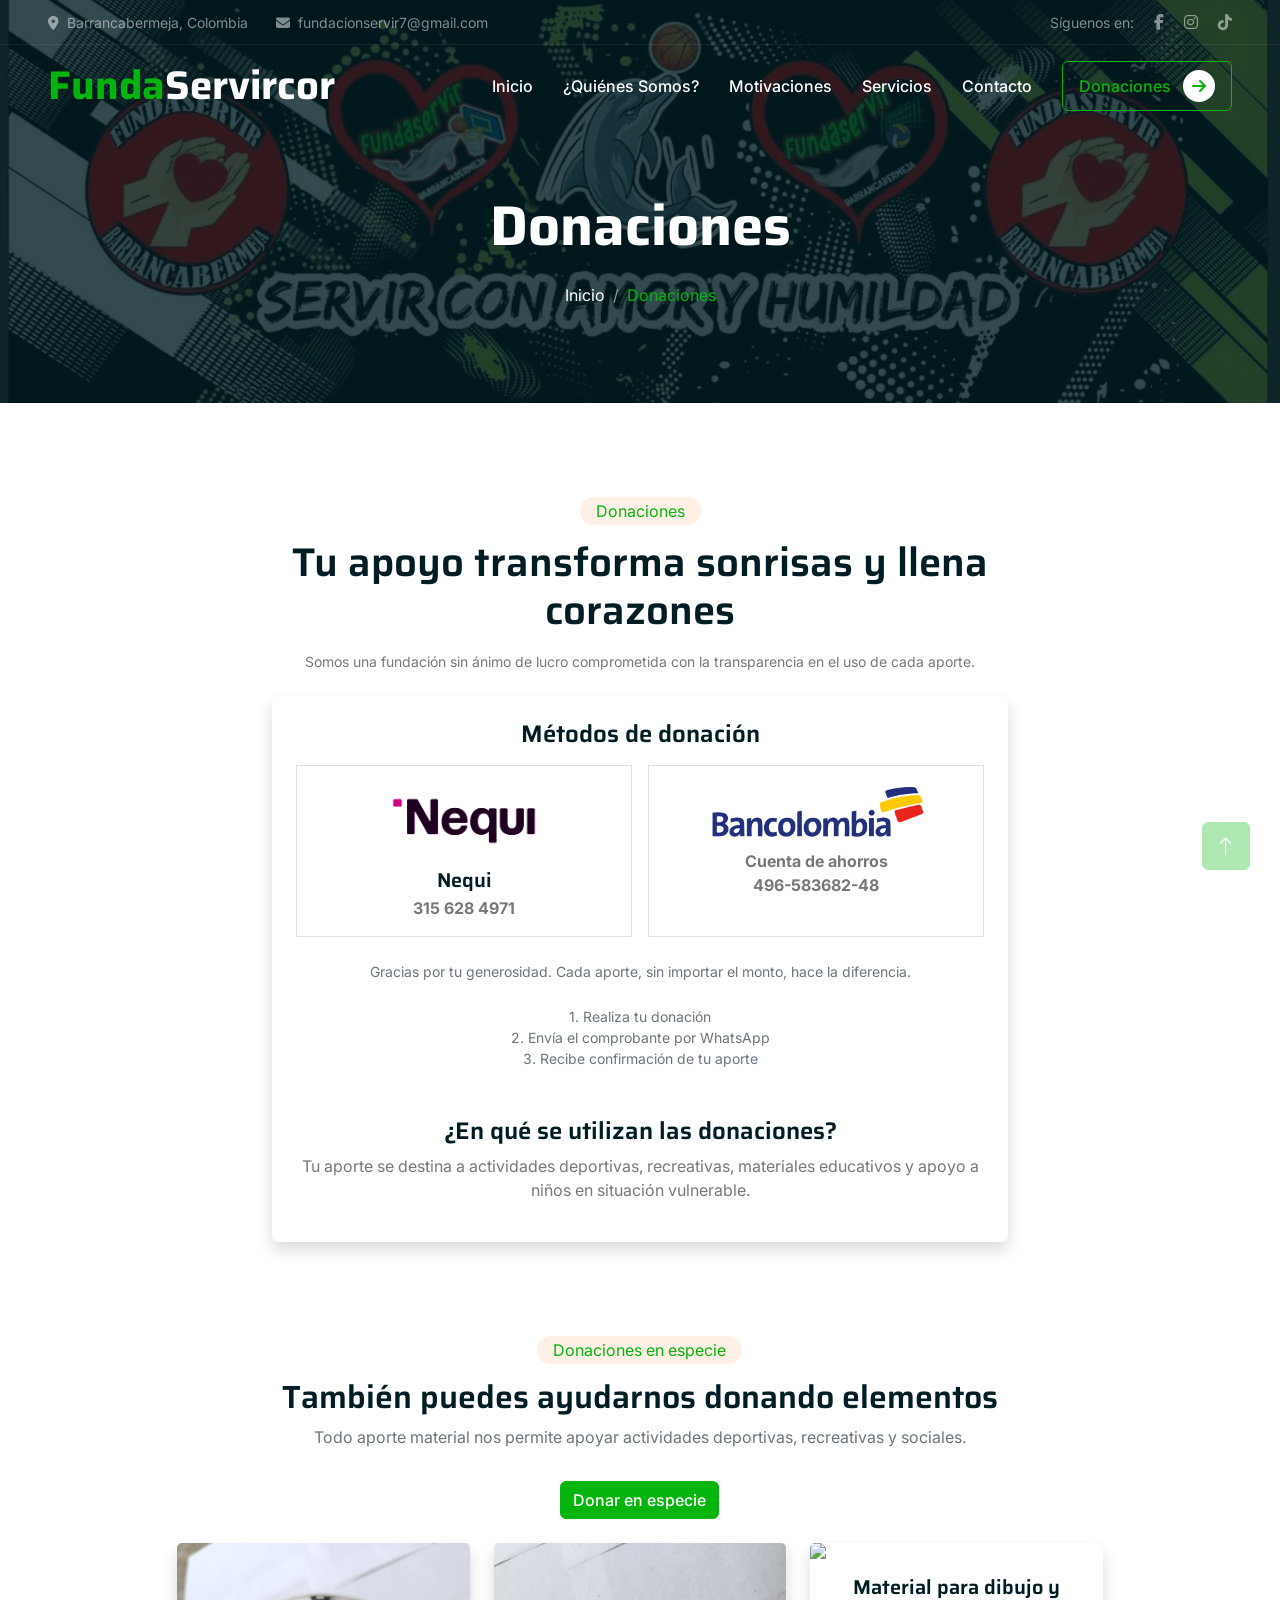
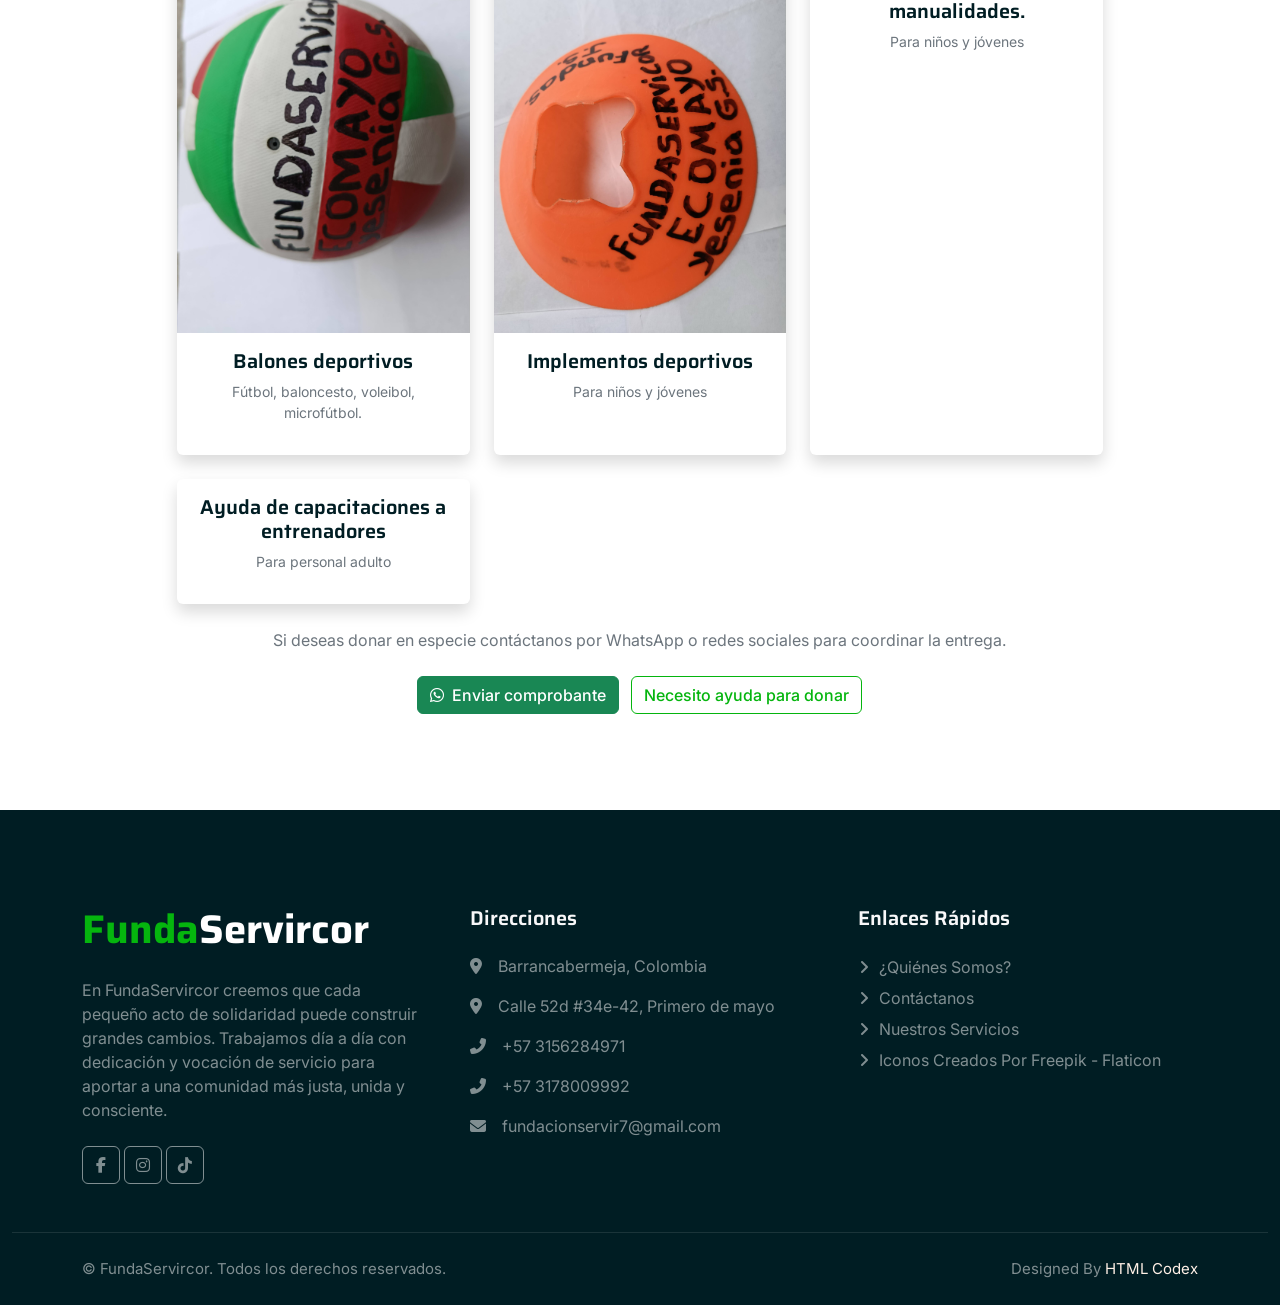
==== donate.html @ 3ec882d5 "Add files via upload" ====
<!DOCTYPE html>
<html lang="es">

<head>
    <meta charset="utf-8">
    <title>FundaServircor - Fundación Servir Corazón</title>
    <meta content="width=device-width, initial-scale=1.0" name="viewport">
    
    <meta name="keywords" content="FundaServircor, Fundación Servir Corazón, Barrancabermeja, niños, donaciones, deporte, cultura, recreación, ayuda social, Colombia">
    
    <meta name="description" content="FundaServircor es una fundación sin ánimo de lucro dedicada a servir a niños, jóvenes y comunidades vulnerables a través del deporte, la recreación, la cultura y acciones sociales solidarias.">

    <!-- Favicon -->
    <link href="img/Logo.jpeg" rel="icon">

    <!-- Google Web Fonts -->
    <link rel="preconnect" href="https://fonts.googleapis.com">
    <link rel="preconnect" href="https://fonts.gstatic.com" crossorigin>
    <link href="https://fonts.googleapis.com/css2?family=Inter:wght@400;500;600&family=Saira:wght@500;600;700&display=swap" rel="stylesheet"> 

    <!-- Icon Font Stylesheet -->
    <!-- Nuevo -->
    <link href="https://cdnjs.cloudflare.com/ajax/libs/font-awesome/6.5.0/css/all.min.css" rel="stylesheet">

    <link href="https://cdn.jsdelivr.net/npm/bootstrap-icons@1.4.1/font/bootstrap-icons.css" rel="stylesheet">

    <!-- Libraries Stylesheet -->
    <link href="lib/animate/animate.min.css" rel="stylesheet">
    <link href="lib/owlcarousel/assets/owl.carousel.min.css" rel="stylesheet">

    <!-- Customized Bootstrap Stylesheet -->
    <link href="css/bootstrap.min.css" rel="stylesheet">

    <!-- Template Stylesheet -->
    <link href="css/style.css" rel="stylesheet">
</head>

<body>
    <!-- Spinner Start -->
    <div id="spinner" class="show bg-white position-fixed translate-middle w-100 vh-100 top-50 start-50 d-flex align-items-center justify-content-center">
        <div class="spinner-grow text-primary" role="status"></div>
    </div>
    <!-- Spinner End -->


    <!-- Navbar Start -->
    <div class="container-fluid fixed-top px-0 wow fadeIn" data-wow-delay="0.1s">
        <div class="top-bar text-white-50 row gx-0 align-items-center d-none d-lg-flex">
            <div class="col-lg-6 px-5 text-start">
                <small><i class="fa fa-map-marker-alt me-2"></i>Barrancabermeja, Colombia</small>
                <small class="ms-4"><i class="fa fa-envelope me-2"></i>fundacionservir7@gmail.com
                </small>
            </div>
            <div class="col-lg-6 px-5 text-end">
                <small>Síguenos en: </small>
                <a class="text-white-50 ms-3" href="https://www.facebook.com/share/1ARjftmobK/?mibextid=wwXIfr"><i class="fab fa-facebook-f"></i></a>
                <a class="text-white-50 ms-3" href="https://www.instagram.com/fundaservircor/?utm_source=ig_web_button_share_sheet"><i class="fab fa-instagram"></i></a>
                <a class="text-white-50 ms-3" href="https://www.tiktok.com/@fundaservircor"><i class="fa-brands fa-tiktok"></i></a>
            </div>
        </div>

        <nav class="navbar navbar-expand-lg navbar-dark py-lg-0 px-lg-5 wow fadeIn" data-wow-delay="0.1s">
            <a href="index.html" class="navbar-brand ms-4 ms-lg-0">
                <h1 class="fw-bold text-primary m-0">
                    <span style="color: var(--primary);">Funda</span><span class="text-white">Servircor</span>
                </h1>
            </a>
            <button type="button" class="navbar-toggler me-4" data-bs-toggle="collapse" data-bs-target="#navbarCollapse">
                <span class="navbar-toggler-icon"></span>
            </button>
            <div class="collapse navbar-collapse" id="navbarCollapse">
                <div class="navbar-nav ms-auto p-4 p-lg-0">
                    <a href="index.html" class="nav-item nav-link ">Inicio</a>
                    <a href="about.html" class="nav-item nav-link ">¿Quiénes Somos?</a>
                    <a href="causes.html" class="nav-item nav-link">Motivaciones</a>
                    <a href="service.html" class="nav-item nav-link">Servicios</a>
                    <a href="contact.html" class="nav-item nav-link">Contacto</a>
                </div>
                <div class="d-flex justify-content-center my-3">
                    <a class="btn btn-outline-primary py-2 px-3" href="donate.html">
                        Donaciones
                        <div class="d-inline-flex btn-sm-square bg-white text-primary rounded-circle ms-2">
                            <i class="fa fa-arrow-right"></i>
                        </div>
                    </a>
                </div>
            </div>
        </nav>
    </div>
    <!-- Navbar End -->


    <!-- Page Header Start -->
    <div class="container-fluid page-header mb-5 wow fadeIn" data-wow-delay="0.1s">
        <div class="container text-center">
            <h1 class="display-4 text-white animated slideInDown mb-4">Donaciones</h1>
            <nav aria-label="breadcrumb animated slideInDown">
                <ol class="breadcrumb justify-content-center mb-0">
                    <li class="breadcrumb-item"><a class="text-white" href="index.html">Inicio</a></li>
                    <li class="breadcrumb-item text-primary active" aria-current="page">Donaciones</li>
                </ol>
            </nav>
        </div>
    </div>
    <!-- Page Header End -->


    <!-- Donate Start -->
    <div class="container py-5">
        <div class="row justify-content-center">
            <div class="col-12 col-lg-8">

                <div class="text-center mb-4">
                    <span class="bg-secondary text-primary rounded-pill py-1 px-3">
                        Donaciones
                    </span>
                    <h1 class="mt-3">
                        Tu apoyo transforma sonrisas y llena corazones
                    </h1>
                    <p class="small text-center mt-3">
                        Somos una fundación sin ánimo de lucro comprometida con la transparencia en el uso de cada aporte.
                    </p>
                </div>

                <div class="card shadow rounded-4 border-0">
                    <div class="card-body p-4">

                        <h4 class="text-center mb-3">
                            Métodos de donación
                        </h4>

                        <div class="row g-3">

                            <!-- Nequi -->
                            <div class="col-12 col-md-6">
                                <div class="border rounded-4 p-3 h-100 text-center">
                                    <img src="img/nequi2.png" width="150" class="mb-2">
                                    <h5 class="mb-1">Nequi</h5>
                                    <p class="fw-bold mb-0">
                                        315 628 4971
                                    </p>
                                </div>
                            </div>

                            <!-- Bancolombia -->
                            <div class="col-12 col-md-6">
                                <div class="border rounded-4 p-3 h-100 text-center">
                                    <img src="img/bancolombia2.png" width="250" class="mb-2">
                                    <p class="fw-bold mb-0">
                                        Cuenta de ahorros<br>
                                        496-583682-48
                                    </p>
                                </div>
                            </div>

                        </div>

                        <p class="text-center mt-4 text-muted small">
                            Gracias por tu generosidad. Cada aporte, sin importar el monto, hace la diferencia.
                        </p>
                        <p class="text-center mt-4 text-muted small">
                            1. Realiza tu donación<br>
                            2. Envía el comprobante por WhatsApp<br>
                            3. Recibe confirmación de tu aporte
                        </p>
                        <div class="mt-5 text-center">
                            <h4>¿En qué se utilizan las donaciones?</h4>
                            <p>Tu aporte se destina a actividades deportivas, recreativas, materiales educativos y apoyo a niños en situación vulnerable.</p>
                        </div>
                    </div>
                </div>

            </div>
        </div>
    </div>
    <!-- Donate End -->
    

    <!-- Donaciones en especie Start -->
    <div class="container py-5">
        <div class="row justify-content-center">
            <div class="col-12 col-lg-10">

                <div class="text-center mb-4">
                    <span class="bg-secondary text-primary rounded-pill py-1 px-3">
                        Donaciones en especie
                    </span>
                    <h2 class="mt-3">
                        También puedes ayudarnos donando elementos
                    </h2>
                    <p class="text-muted">
                        Todo aporte material nos permite apoyar actividades deportivas, recreativas y sociales.
                    </p>
                    <a href="contact.html" class="btn btn-primary mt-3">
                    Donar en especie
                </a>
                </div>

                <div class="row g-4">

                    <!-- Balones -->
                    <div class="col-12 col-md-4">
                        <div class="card border-0 shadow rounded-4 h-100 text-center">
                            <img src="img/Balon_.jpg" class="card-img-top rounded-top-4">
                            <div class="card-body">
                                <h5>Balones deportivos</h5>
                                <p class="small text-muted">Fútbol, baloncesto, voleibol, microfútbol.</p>
                            </div>
                        </div>
                    </div>

                    <!-- Implementos -->
                    <div class="col-12 col-md-4">
                        <div class="card border-0 shadow rounded-4 h-100 text-center"  >
                            <img src="img/implementos.jpg" class="card-img-top rounded-top-4" >
                            <div class="card-body">
                                <h5>Implementos deportivos</h5>
                                <p class="small text-muted">Para niños y jóvenes</p>
                            </div>
                        </div>
                    </div>

                    <!-- Material -->
                    <div class="col-12 col-md-4">
                        <div class="card border-0 shadow rounded-4 h-100 text-center"  >
                            <img src="img/" class="card-img-top rounded-top-4" >
                            <div class="card-body">
                                <h5>Material para dibujo y manualidades.</h5>
                                <p class="small text-muted">Para niños y jóvenes</p>
                            </div>
                        </div>
                    </div>

                    <!-- Capacitaciones -->
                    <div class="col-12 col-md-4">
                        <div class="card border-0 shadow rounded-4 h-100 text-center"  >
                            
                            <div class="card-body">
                                <h5>Ayuda de capacitaciones a entrenadores</h5>
                                <p class="small text-muted">Para personal adulto</p>
                            </div>
                        </div>
                    </div>

                </div>

                <p class="text-center mt-4 text-muted">
                    Si deseas donar en especie contáctanos por WhatsApp o redes sociales para coordinar la entrega.
                </p>
                
                <div class="text-center mt-4">
                    <a href="https://wa.me/573156284971" class="btn btn-success me-2">
                        <i class="fab fa-whatsapp me-1"></i> Enviar comprobante
                    </a>
                    <a href="contact.html" class="btn btn-outline-primary">
                        Necesito ayuda para donar
                    </a>
                </div>
            </div>
        </div>
    </div>
    
    <!-- Donaciones en especie End -->

        

    <!-- Footer Start -->
    <div class="container-fluid bg-dark text-white-50 footer mt-5 pt-5 wow fadeIn" data-wow-delay="0.1s">
        <div class="container py-5">
            <div class="row g-5">
                <div class="col-lg-4 col-md-6">
                    <h1 class="fw-bold text-primary mb-4">Funda<span class="text-white">Servircor</span></h1>
                    <p>En FundaServircor creemos que cada pequeño acto de solidaridad puede construir grandes cambios. Trabajamos día a día con dedicación y vocación de servicio para aportar a una comunidad más justa, unida y consciente.</p>
                    <div class="d-flex pt-2">
                        <a class="btn btn-square me-1" href="https://www.facebook.com/share/1ARjftmobK/?mibextid=wwXIfr"><i class="fab fa-facebook-f"></i></a>
                        <a class="btn btn-square me-1" href="https://www.instagram.com/fundaservircor/?utm_source=ig_web_button_share_sheet"><i class="fab fa-instagram"></i></a>
                        <a class="btn btn-square me-1" href="https://www.tiktok.com/@fundaservircor"><i class="fa-brands fa-tiktok"></i></a>
                    </div>
                </div>
                <div class="col-lg-4 col-md-6">
                    <h5 class="text-light mb-4">Direcciones</h5>
                    <p><i class="fa fa-map-marker-alt me-3"></i>Barrancabermeja, Colombia</p>
                    <p><i class="fa fa-map-marker-alt me-3"></i>Calle 52d #34e-42, Primero de mayo</p>
                    <p><i class="fa fa-phone-alt me-3"></i>+57 3156284971</p>
                    <p><i class="fa fa-phone-alt me-3"></i>+57 3178009992</p>
                    <p><i class="fa fa-envelope me-3"></i>fundacionservir7@gmail.com</p>
                </div>
                <div class="col-lg-4 col-md-6">
                    <h5 class="text-light mb-4">Enlaces Rápidos</h5>
                    <a class="btn btn-link" href="about.html">¿Quiénes somos?</a>
                    <a class="btn btn-link" href="contact.html">Contáctanos</a>
                    <a class="btn btn-link" href="service.html">Nuestros Servicios</a>
                    <a class="btn btn-link" href="https://www.flaticon.es/" title="Iconos">Iconos creados por Freepik - Flaticon</a>

                    <!--
                    <a class="btn btn-link" href="">Terms & Condition</a>
                    <a class="btn btn-link" href="">Support</a>
                    -->
                    
                </div>
            </div>
        </div>
        <div class="container-fluid copyright">
            <div class="container">
                <div class="row">
                    <div class="col-md-6 text-center text-md-start mb-3 mb-md-0">
                        &copy; FundaServircor. Todos los derechos reservados.
                    </div>
                    <div class="col-md-6 text-center text-md-end">
                        <!--/*** This template is free as long as you keep the footer author’s credit link/attribution link/backlink. If you'd like to use the template without the footer author’s credit link/attribution link/backlink, you can purchase the Credit Removal License from "https://htmlcodex.com/credit-removal". Thank you for your support. ***/-->
                        Designed By <a href="https://htmlcodex.com">HTML Codex</a>
                    </div>
                </div>
            </div>
        </div>
    </div>
    <!-- Footer End -->


    <!-- Back to Top -->
    <a href="#" class="btn btn-lg btn-primary btn-lg-square back-to-top"><i class="bi bi-arrow-up"></i></a>


    <!-- JavaScript Libraries -->
    <script src="https://code.jquery.com/jquery-3.4.1.min.js"></script>
    <script src="https://cdn.jsdelivr.net/npm/bootstrap@5.0.0/dist/js/bootstrap.bundle.min.js"></script>
    <script src="lib/wow/wow.min.js"></script>
    <script src="lib/easing/easing.min.js"></script>
    <script src="lib/waypoints/waypoints.min.js"></script>
    <script src="lib/owlcarousel/owl.carousel.min.js"></script>
    <script src="lib/parallax/parallax.min.js"></script>

    <!-- Template Javascript -->
    <script src="js/main.js"></script>
</body>

</html>
---- css/style.css ----
/********** Template CSS **********/
:root {
    --primary: #05b50e;
    --secondary: #FFF0E6;
    --light: #F8F8F9;
    --dark: #001D23;
}


.back-to-top {
    position: fixed;
    display: none;
    right: 30px;
    bottom: 30px;
    z-index: 99;
}


/*** Spinner ***/
#spinner {
    opacity: 0;
    visibility: hidden;
    transition: opacity .5s ease-out, visibility 0s linear .5s;
    z-index: 99999;
}

#spinner.show {
    transition: opacity .5s ease-out, visibility 0s linear 0s;
    visibility: visible;
    opacity: 1;
}


/*** Button ***/
.btn {
    font-weight: 500;
    transition: .5s;
}

/* BOTÓN PRIMARY */
.btn-primary {
    background-color: var(--primary);
    border-color: var(--primary);
    color: #fff;
}

.btn-primary:hover {
    background-color: transparent;
    color: var(--primary);
    border-color: var(--primary);
}

/* BOTÓN OUTLINE PRIMARY */
.btn-outline-primary {
    color: var(--primary);
    border-color: var(--primary);
}

.btn-outline-primary:hover {
    background-color: var(--primary);
    color: #fff;
    border-color: var(--primary);
}

.btn-square {
    width: 38px;
    height: 38px;
}

.btn-sm-square {
    width: 32px;
    height: 32px;
}

.btn-lg-square {
    width: 48px;
    height: 48px;
}

.btn-square,
.btn-sm-square,
.btn-lg-square {
    padding: 0;
    display: flex;
    align-items: center;
    justify-content: center;
    font-weight: normal;
}

/*** Navbar ***/
.fixed-top {
    transition: .5s;
}

.top-bar {
    height: 45px;
    border-bottom: 1px solid rgba(255, 255, 255, .07);
}

.navbar .dropdown-toggle::after {
    border: none;
    content: "\f107";
    font-family: "Font Awesome 5 Free";
    font-weight: 900;
    vertical-align: middle;
    margin-left: 8px;
}

.navbar .navbar-nav .nav-link {
    margin-right: 30px;
    padding: 25px 0;
    color: #FFFFFF;
    font-weight: 500;
    outline: none;
}

.navbar .navbar-nav .nav-link:hover,
.navbar .navbar-nav .nav-link.active {
    color: var(--primary);
}

@media (max-width: 991.98px) {
    .navbar .navbar-nav {
        margin-top: 10px;
        border-top: 1px solid rgba(0, 0, 0, .07);
        background: var(--dark);
    }

    .navbar .navbar-nav .nav-link {
        padding: 10px 0;
    }
}

@media (min-width: 992px) {
    .navbar .nav-item .dropdown-menu {
        display: block;
        visibility: hidden;
        top: 100%;
        transform: rotateX(-75deg);
        transform-origin: 0% 0%;
        transition: .5s;
        opacity: 0;
    }

    .navbar .nav-item:hover .dropdown-menu {
        transform: rotateX(0deg);
        visibility: visible;
        transition: .5s;
        opacity: 1;
    }
}


/*** Header ***/
.carousel-caption {
    top: 0;
    left: 0;
    right: 0;
    bottom: 0;
    display: flex;
    align-items: center;
    justify-content: center;
    text-align: center;
    background: rgba(0, 29, 35, .5);
    z-index: 1;
}

.carousel-control-prev,
.carousel-control-next {
    width: 15%;
}

.carousel-control-prev-icon,
.carousel-control-next-icon {
    width: 3rem;
    height: 3rem;
    background-color: var(--dark);
    border: 12px solid var(--dark);
    border-radius: 3rem;
}

@media (max-width: 768px) {
    #header-carousel .carousel-item {
        position: relative;
        min-height: 450px;
    }
    
    #header-carousel .carousel-item img {
        position: absolute;
        width: 100%;
        height: 100%;
        object-fit: cover;
    }
}

.page-header {
    padding-top: 12rem;
    padding-bottom: 6rem;

    background: linear-gradient(rgba(0, 29, 35, .8), rgba(0, 29, 35, .8)), url(../img/fondo2.jpg) center center no-repeat;
    background-size: cover;
}

.page-header .breadcrumb-item+.breadcrumb-item::before {
    color: #999999;
}


/*** Causes ***/
.causes-item .progress {
    height: 5px;
    border-radius: 0;
    overflow: visible;
}

.causes-item .progress .progress-bar {
    position: relative;
    overflow: visible;
    width: 0px;
    border-radius: 0;
    transition: 5s;
}

.causes-item .progress .progress-bar span {
    position: absolute;
    top: -7px;
    right: 0;
    width: 40px;
    height: 19px;
    display: flex;
    align-items: center;
    justify-content: center;
    font-size: 12px;
    background: var(--primary);
    color: #FFFFFF;
}

.causes-item .causes-overlay {
    position: absolute;
    width: 100%;
    height: 0;
    top: 0;
    left: 0;
    display: flex;
    align-items: center;
    justify-content: center;
    background: rgba(0, 0, 0, .5);
    overflow: hidden;
    opacity: 0;
    transition: .5s;
}

.causes-item:hover .causes-overlay {
    height: 100%;
    opacity: 1;
}


/*** Service ***/
.service-item {
    box-shadow: 0 0 45px rgba(0, 0, 0, .06);
}


/*** Donate ***/
.donate {
    background: rgba(0, 29, 35, .8);
}

.btn-group .btn-light:hover,
.btn-group input[type="radio"]:checked+label {
    color: var(--primary);
    border-color: var(--primary);
}


/*** Team ***/
.team-item img {
    position: relative;
    top: 0;
    transition: .5s;
}

.team-item:hover img {
    top: -30px;
}

.team-item .team-text {
    position: relative;
    height: 100px;
    transition: .5s;
}

.team-item:hover .team-text {
    margin-top: -60px;
    height: 160px;
}

.team-item .team-text .team-social {
    opacity: 0;
    transition: .5s;
}

.team-item:hover .team-text .team-social {
    opacity: 1;
}

.team-item .team-social .btn {
    display: inline-flex;
    color: var(--primary);
    background: #FFFFFF;
    border-radius: 40px;
}

.team-item .team-social .btn:hover {
    color: #FFFFFF;
    background: var(--primary);
}


/*** Testimonial ***/
.testimonial-carousel::before {
    position: absolute;
    content: "";
    top: 0;
    left: 0;
    height: 100%;
    width: 0;
    background: linear-gradient(to right, rgba(255, 255, 255, 1) 0%, rgba(255, 255, 255, 0) 100%);
    z-index: 1;
}

.testimonial-carousel::after {
    position: absolute;
    content: "";
    top: 0;
    right: 0;
    height: 100%;
    width: 0;
    background: linear-gradient(to left, rgba(255, 255, 255, 1) 0%, rgba(255, 255, 255, 0) 100%);
    z-index: 1;
}

@media (min-width: 768px) {
    .testimonial-carousel::before,
    .testimonial-carousel::after {
        width: 200px;
    }
}

@media (min-width: 992px) {
    .testimonial-carousel::before,
    .testimonial-carousel::after {
        width: 300px;
    }
}

.testimonial-carousel .owl-item .testimonial-text {
    background: var(--light);
    transform: scale(.8);
    transition: .5s;
}

.testimonial-carousel .owl-item.center .testimonial-text {
    background: var(--primary);
    transform: scale(1);
}

.testimonial-carousel .owl-item .testimonial-text *,
.testimonial-carousel .owl-item .testimonial-item img {
    transition: .5s;
}

.testimonial-carousel .owl-item.center .testimonial-text * {
    color: var(--light) !important;
}

.testimonial-carousel .owl-item.center .testimonial-item img {
    background: var(--primary) !important;
} 

.testimonial-carousel .owl-nav {
    position: absolute;
    width: 350px;
    top: 15px;
    left: 50%;
    transform: translateX(-50%);
    display: flex;
    justify-content: space-between;
    opacity: 0;
    transition: .5s;
    z-index: 1;
}

.testimonial-carousel:hover .owl-nav {
    width: 300px;
    opacity: 1;
}

.testimonial-carousel .owl-nav .owl-prev,
.testimonial-carousel .owl-nav .owl-next {
    position: relative;
    color: var(--primary);
    font-size: 45px;
    transition: .5s;
}

.testimonial-carousel .owl-nav .owl-prev:hover,
.testimonial-carousel .owl-nav .owl-next:hover {
    color: var(--dark);
}


/*** Footer ***/

.footer .btn.btn-link {
    display: block;
    margin-bottom: 5px;
    padding: 0;
    text-align: left;
    color: rgba(255,255,255,0.5);
    font-weight: normal;
    text-transform: capitalize;
    transition: .3s;
}

.footer .btn.btn-link::before {
    position: relative;
    content: "\f105";
    font-family: "Font Awesome 5 Free";
    font-weight: 900;
    color: rgba(255,255,255,0.5);
    margin-right: 10px;
}

.footer .btn.btn-link:hover {
    color: var(--light);
    letter-spacing: 1px;
    box-shadow: none;
}

.footer .btn.btn-square {
    color: rgba(255,255,255,0.5);
    border: 1px solid rgba(255,255,255,0.5);
}

.footer .btn.btn-square:hover {
    color: var(--secondary);
    border-color: var(--light);
}

.footer .copyright {
    padding: 25px 0;
    font-size: 15px;
    border-top: 1px solid rgba(256, 256, 256, .1);
}

.footer .copyright a {
    color: var(--secondary);
}

.footer .copyright a:hover {
    color: var(--primary);
}
.texto-opacidad {
    opacity: 0.75;   /* prueba 0.6, 0.65, 0.8, etc. */
}
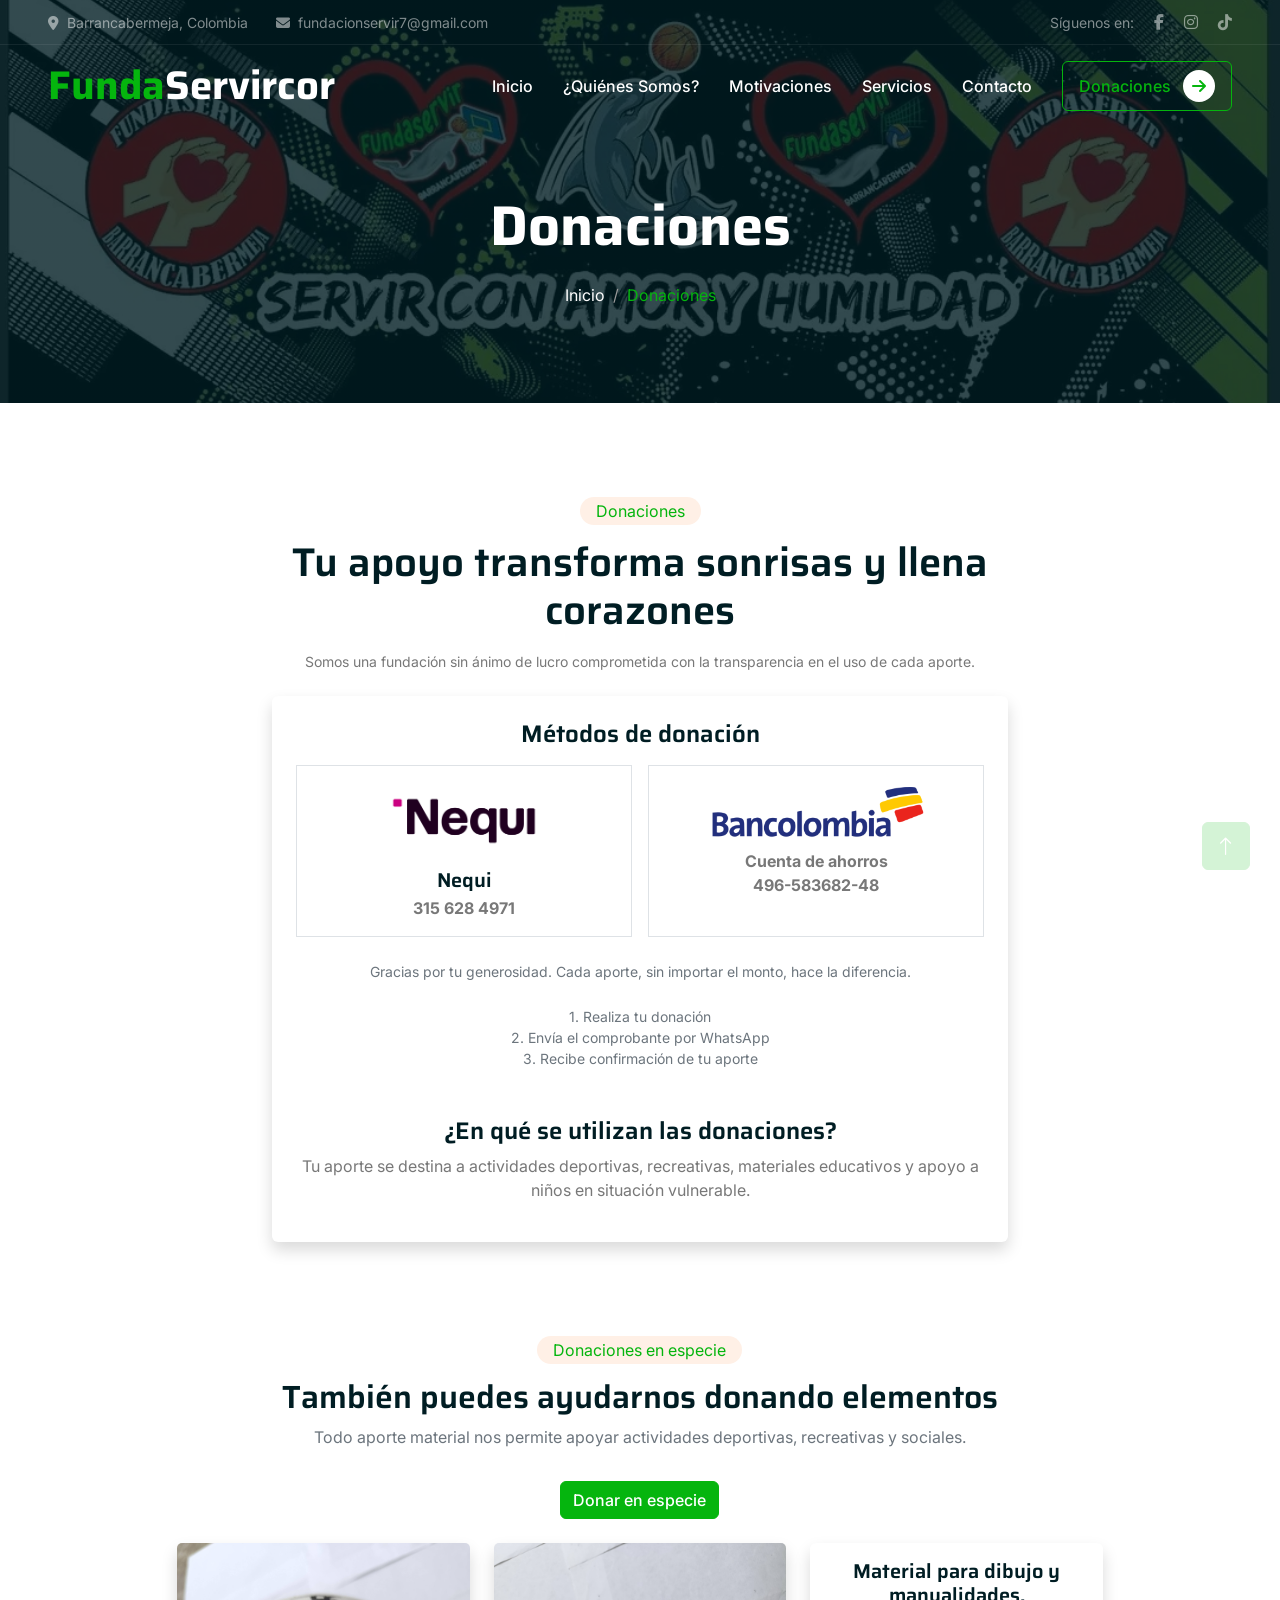
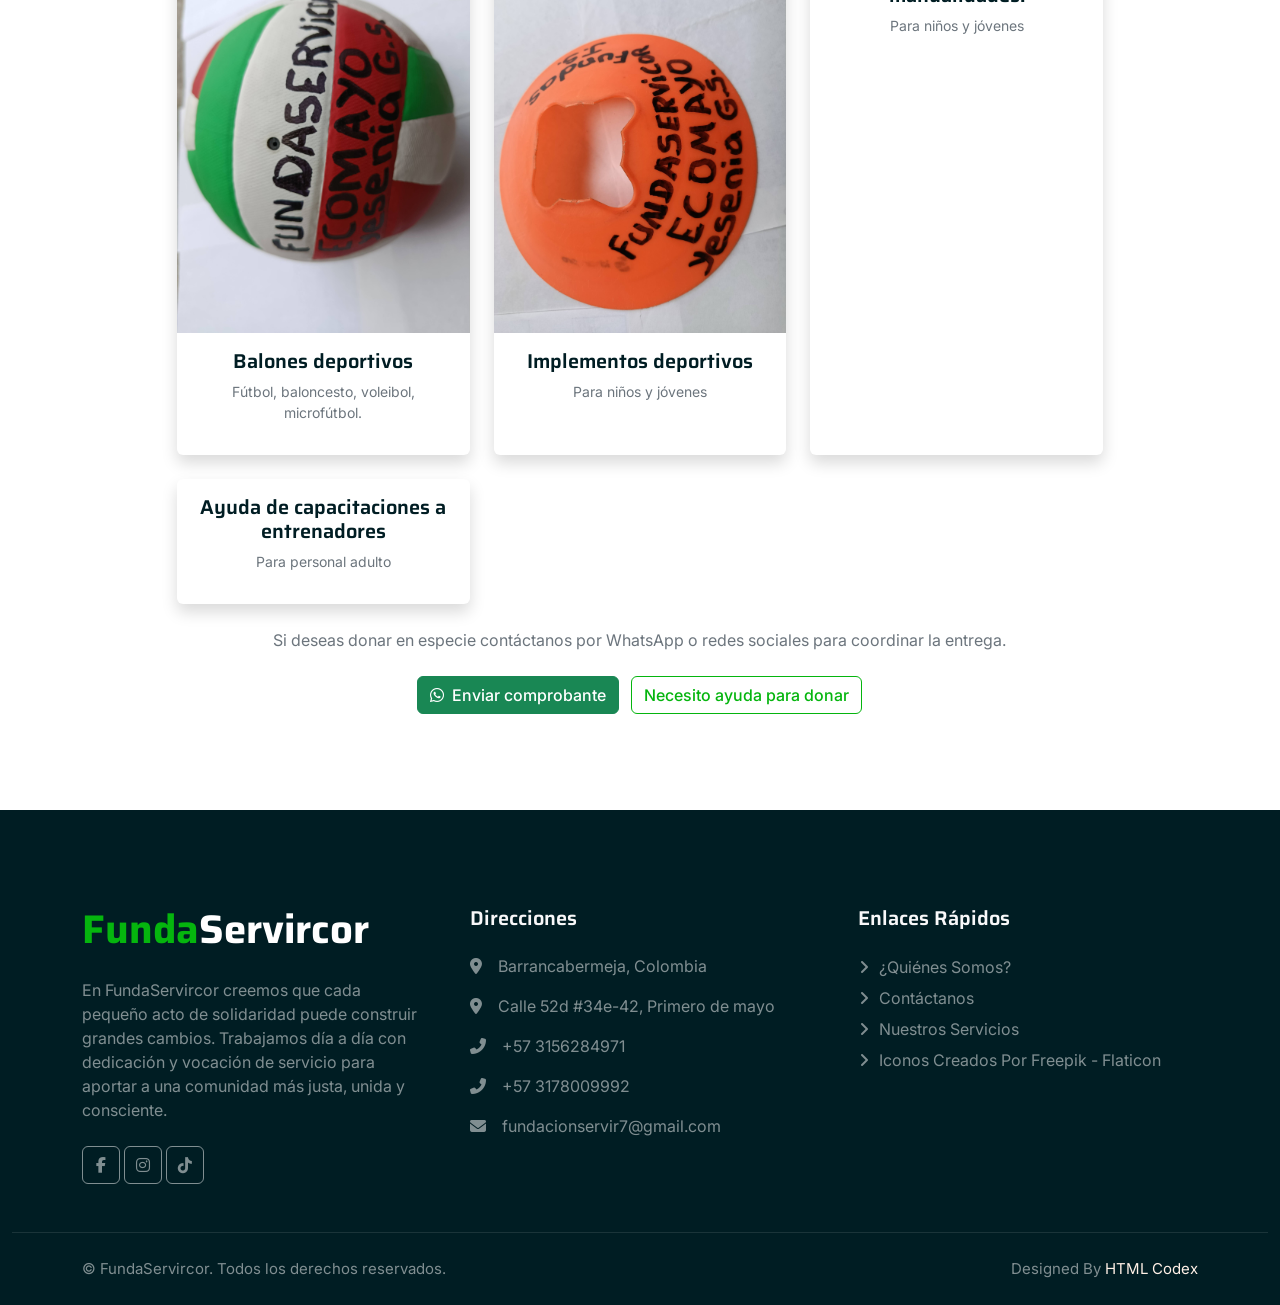
==== commit 3fb79c69: "Update donate.html" ====
--- a/donate.html
+++ b/donate.html
@@ -223,7 +223,7 @@
                     <!-- Material -->
                     <div class="col-12 col-md-4">
                         <div class="card border-0 shadow rounded-4 h-100 text-center"  >
-                            <img src="img/" class="card-img-top rounded-top-4" >
+                            <!-- <img src="img/" class="card-img-top rounded-top-4" > -->
                             <div class="card-body">
                                 <h5>Material para dibujo y manualidades.</h5>
                                 <p class="small text-muted">Para niños y jóvenes</p>
@@ -334,4 +334,4 @@
     <script src="js/main.js"></script>
 </body>
 
-</html>+</html>
